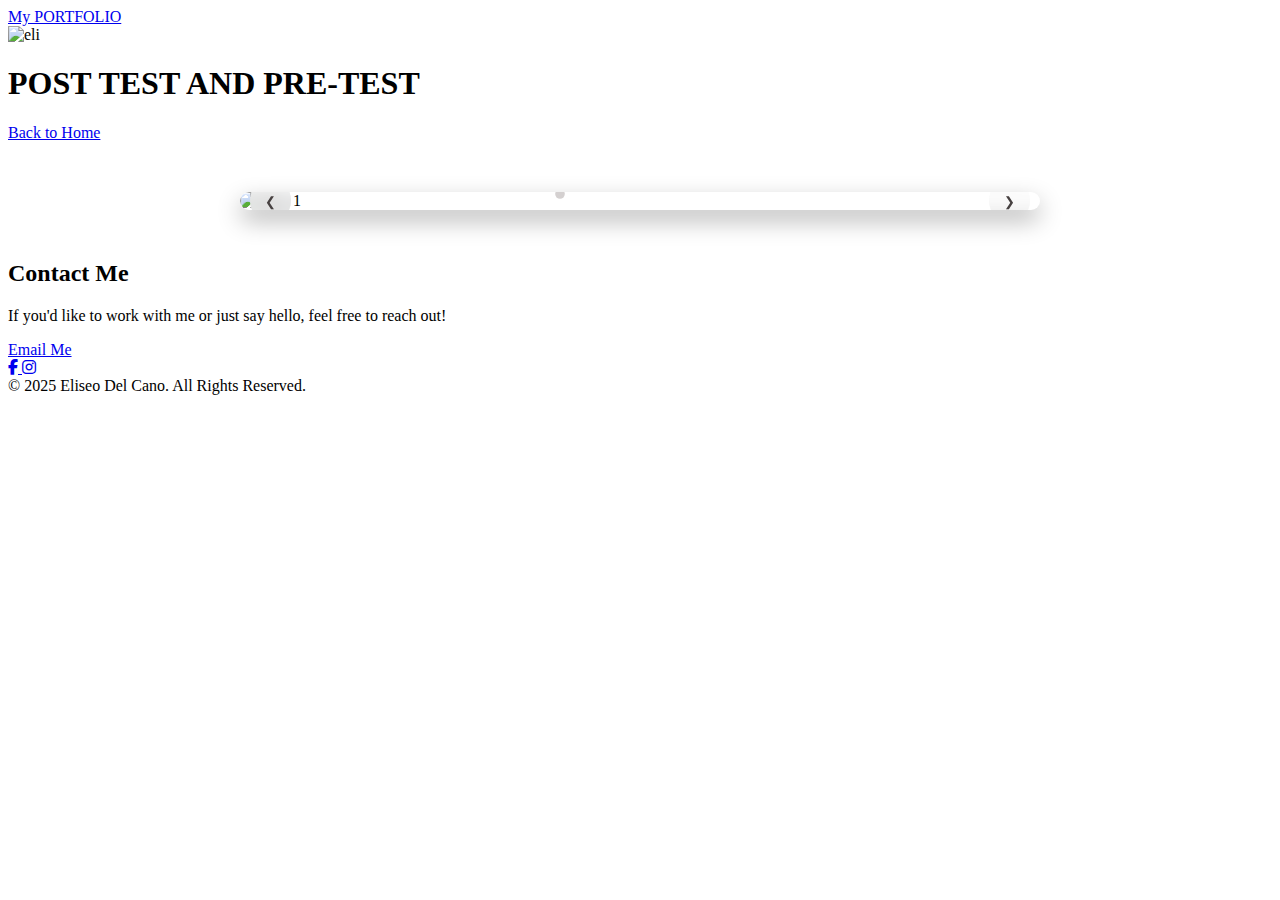
==== project1.html @ 9570ca2c "Update project1.html" ====
<!DOCTYPE html>
<html lang="en">
<head>
    <meta charset="UTF-8">
    <meta name="viewport" content="width=device-width, initial-scale=1.0">
    <title>PRETEST</title>
    <link href="https://fonts.googleapis.com/css2?family=Poppins:wght@300;400;600&display=swap" rel="stylesheet">
    <link rel="stylesheet" href="https://cdnjs.cloudflare.com/ajax/libs/font-awesome/6.4.2/css/all.min.css">
    <link rel="stylesheet" href="styles.css">
</head>
<body>
    
    <nav class="navbar">
        <div class="container">
            <a href="#" class="logo">My PORTFOLIO</a>
        </div>
    </nav>

<header class="hero">
    <div class="container">
        <img src="img/eli.png" alt="eli" class="name-img">
        <h1>POST TEST AND PRE-TEST</h1>
        <a href="./index.html" class="btn">Back to Home</a>
    </div>
</header>

<!-- SLIDESHOW SECTION -->
<section class="slider">
    <div class="slider-wrapper">
        <div class="slide"><img src="img/PRETEST1.jpg" alt="Slide 1"></div>
        <div class="slide"><img src="img/PRETEST2.jpg" alt="Slide 2"></div>
        <div class="slide"><img src="img/PRETEST3.jpg" alt="Slide 3"></div>
        <div class="slide"><img src="img/PRE7.png" alt="Slide 3"></div>
        <div class="slide"><img src="img/PRET1.jpg" alt="Slide 4"></div>
        <div class="slide"><img src="img/PRET2.jpg" alt="Slide 5"></div>
        <div class="slide"><img src="img/PRET3.jpg" alt="Slide 6"></div>
        <div class="slide"><img src="img/PRET4.jpg" alt="Slide 7"></div>
        <div class="slide"><img src="img/PRET5.jpg" alt="Slide 8"></div>
    </div>
    <button class="prev" onclick="moveSlide(-1)">&#10094;</button>
    <button class="next" onclick="moveSlide(1)">&#10095;</button>
    <div class="dots-container">
        <span class="dot" onclick="currentSlide(0)"></span>
        <span class="dot" onclick="currentSlide(1)"></span>
        <span class="dot" onclick="currentSlide(2)"></span>
        <span class="dot" onclick="currentSlide(3)"></span>
        <span class="dot" onclick="currentSlide(4)"></span>
        <span class="dot" onclick="currentSlide(5)"></span>
        <span class="dot" onclick="currentSlide(6)"></span>
        <span class="dot" onclick="currentSlide(7)"></span>
        <span class="dot" onclick="currentSlide(8)"></span>
    </div>
</section>

<!-- CONTACT SECTION -->
<section id="contact" class="contact">
    <div class="container">
        <h2>Contact Me</h2>
        <p>If you'd like to work with me or just say hello, feel free to reach out!</p>
        <a href="mailto:eliseodelcanoo@gmail.com" class="btn">Email Me</a>
        <div class="social-links">
            <a href="https://www.facebook.com/Zoroo.077/" target="_blank" class="social-btn">
                <i class="fab fa-facebook-f"></i>
            </a>
            <a href="https://www.instagram.com/jhinma07/" target="_blank" class="social-btn">
                <i class="fab fa-instagram"></i>
            </a>
        </div>
    </div>
</section>

<!-- FOOTER -->
<footer class="footer">
   <div class="container">
       &copy; 2025 Eliseo Del Cano. All Rights Reserved.
   </div>
</footer>

<!-- SLIDESHOW SCRIPT -->
<script>
    let currentIndex = 0;
    const slides = document.querySelectorAll(".slide");
    const dots = document.querySelectorAll(".dot");
    const sliderWrapper = document.querySelector(".slider-wrapper");

    function moveSlide(direction) {
        currentIndex = (currentIndex + direction + slides.length) % slides.length;
        updateSlider();
    }

    function currentSlide(index) {
        currentIndex = index;
        updateSlider();
    }

    function updateSlider() {
        sliderWrapper.style.transform = `translateX(${-currentIndex * 100}%)`;
        dots.forEach((dot, i) => dot.classList.toggle("active", i === currentIndex));
    }

    function autoSlide() {
        moveSlide(1);
    }

    let slideInterval = setInterval(autoSlide, 3000);

    document.querySelector(".slider").addEventListener("mouseenter", () => clearInterval(slideInterval));
    document.querySelector(".slider").addEventListener("mouseleave", () => slideInterval = setInterval(autoSlide, 3000));

    updateSlider();
</script>

<!-- SLIDESHOW STYLES -->
<style>
    /* SLIDER STYLING */
    .slider {
        position: relative;
        max-width: 800px;
        margin: 50px auto;
        overflow: hidden;
        border-radius: 15px;
        box-shadow: 0 10px 25px rgba(0, 0, 0, 0.3);
    }
    .slider-wrapper {
        display: flex;
        transition: transform 0.8s ease-in-out;
    }
    .slide {
        min-width: 100%;
    }
    .slide img {
        width: 100%;
        display: block;
        border-radius: 15px;
    }

    /* BUTTONS */
    .prev, .next {
        position: absolute;
        top: 50%;
        transform: translateY(-50%);
        background: rgba(255, 255, 255, 0.3);
        color: rgb(71, 65, 65);
        border: none;
        padding: 15px;
        cursor: pointer;
        border-radius: 50%;
        transition: 0.1s;
        backdrop-filter: blur(10px);
    }
    .prev:hover, .next:hover {
        background: rgba(255, 255, 255, 0.5);
    }
    .prev { left: 10px; }
    .next { right: 10px; }

    /* DOTS */
    .dots-container {
        position: absolute;
        bottom: 10px;
        left: 50%;
        transform: translateX(-50%);
        display: flex;
        gap: 8px;
    }
    .dot {
        width: 12px;
        height: 12px;
        background: rgba(255, 255, 255, 0.5);
        border-radius: 50%;
        cursor: pointer;
        transition: 0.1s;
    }
    .dot:hover, .dot.active {
        background: rgb(212, 208, 208);
        transform: scale(0.8);

    }
</style>

</body>
</html>
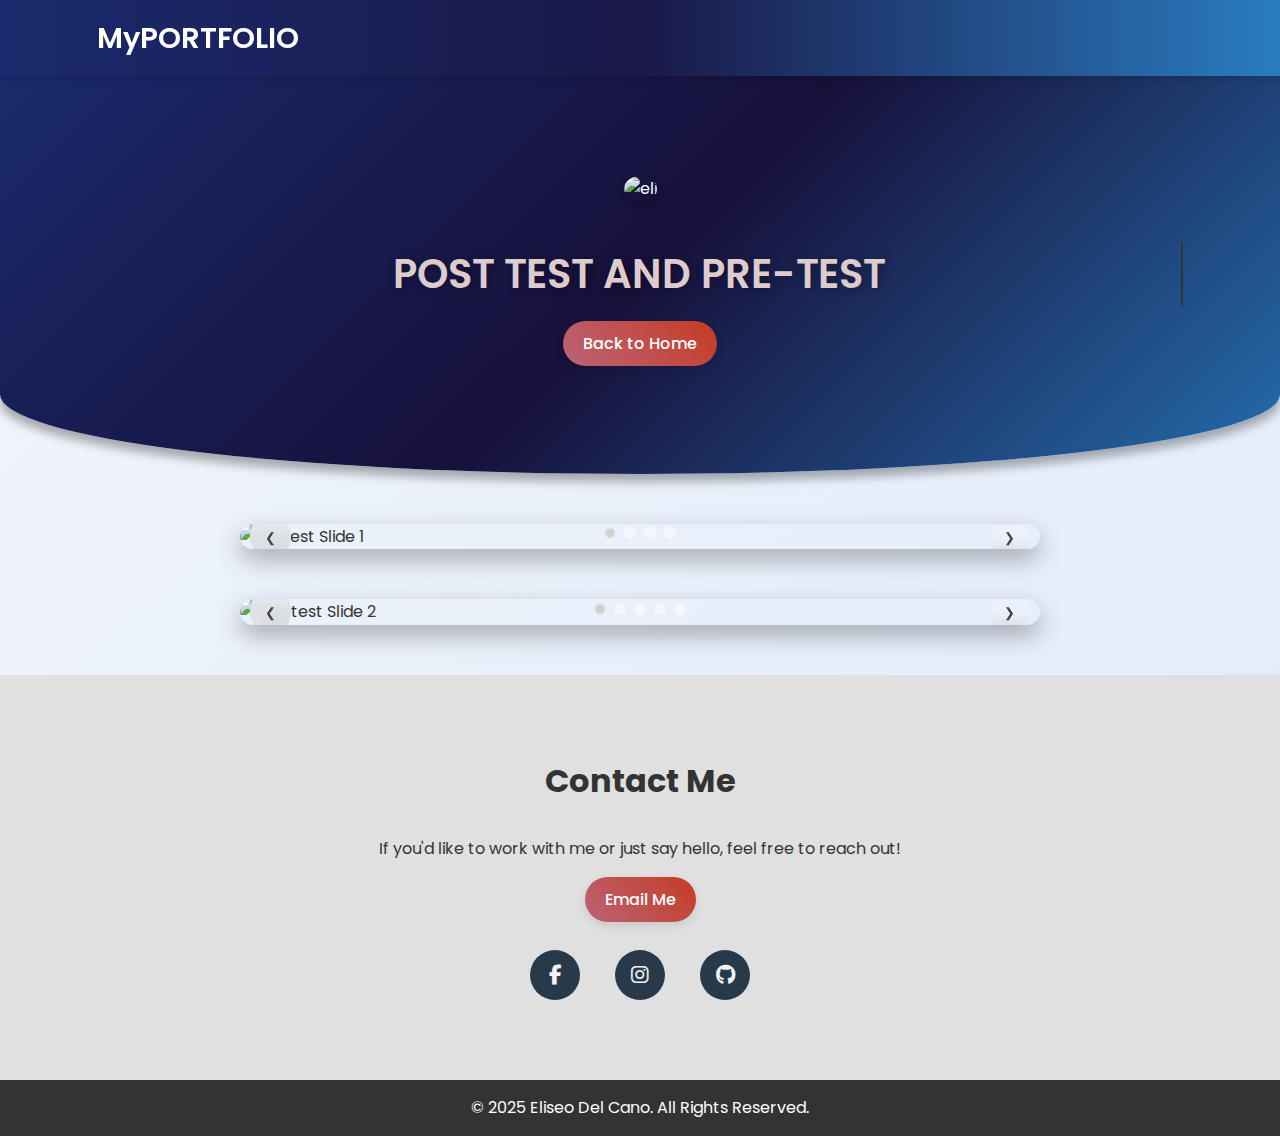
==== commit f5f0ee78: "Update project1.html" ====
--- a/project1.html
+++ b/project1.html
@@ -1,181 +1,348 @@
 <!DOCTYPE html>
 <html lang="en">
 <head>
-    <meta charset="UTF-8">
-    <meta name="viewport" content="width=device-width, initial-scale=1.0">
-    <title>PRETEST</title>
-    <link href="https://fonts.googleapis.com/css2?family=Poppins:wght@300;400;600&display=swap" rel="stylesheet">
-    <link rel="stylesheet" href="https://cdnjs.cloudflare.com/ajax/libs/font-awesome/6.4.2/css/all.min.css">
-    <link rel="stylesheet" href="styles.css">
+  <meta charset="UTF-8" />
+  <meta name="viewport" content="width=device-width, initial-scale=1.0"/>
+  <title>PRETEST</title>
+  <link rel="icon" type="img/eli.png" href="img/eli.png">
+  <link href="https://fonts.googleapis.com/css2?family=Poppins:wght@300;400;600&display=swap" rel="stylesheet"/>
+  <link rel="stylesheet" href="https://cdnjs.cloudflare.com/ajax/libs/font-awesome/6.4.2/css/all.min.css"/>
+  <link rel="stylesheet" href="styles.css"/>
+
+  
 </head>
 <body>
-    
-    <nav class="navbar">
-        <div class="container">
-            <a href="#" class="logo">My PORTFOLIO</a>
-        </div>
-    </nav>
-
-<header class="hero">
+
+  <nav class="navbar">
     <div class="container">
-        <img src="img/eli.png" alt="eli" class="name-img">
-        <h1>POST TEST AND PRE-TEST</h1>
-        <a href="./index.html" class="btn">Back to Home</a>
-    </div>
-</header>
-
-<!-- SLIDESHOW SECTION -->
-<section class="slider">
+      <a href="#" class="logo">MyPORTFOLIO</a>
+    </div>
+  </nav>
+
+  <header class="header">
+    <div class="container">
+      <img src="img/eli.png" alt="eli" class="name-img" />
+      <h1 class="typing-text">POST TEST AND PRE-TEST</h1>
+      <a href="./index.html" class="btn">Back to Home</a>
+    </div>
+  </header>
+
+  <!-- PRETEST SLIDESHOW SECTION -->
+  <section class="slider" id="pretest-slider">
     <div class="slider-wrapper">
-        <div class="slide"><img src="img/PRETEST1.jpg" alt="Slide 1"></div>
-        <div class="slide"><img src="img/PRETEST2.jpg" alt="Slide 2"></div>
-        <div class="slide"><img src="img/PRETEST3.jpg" alt="Slide 3"></div>
-        <div class="slide"><img src="img/PRE7.png" alt="Slide 3"></div>
-        <div class="slide"><img src="img/PRET1.jpg" alt="Slide 4"></div>
-        <div class="slide"><img src="img/PRET2.jpg" alt="Slide 5"></div>
-        <div class="slide"><img src="img/PRET3.jpg" alt="Slide 6"></div>
-        <div class="slide"><img src="img/PRET4.jpg" alt="Slide 7"></div>
-        <div class="slide"><img src="img/PRET5.jpg" alt="Slide 8"></div>
-    </div>
-    <button class="prev" onclick="moveSlide(-1)">&#10094;</button>
-    <button class="next" onclick="moveSlide(1)">&#10095;</button>
+      <div class="slide"><img src="img/PRETEST1.jpg" alt="Pretest Slide 1" /></div>
+      <div class="slide"><img src="img/PRETEST2.jpg" alt="Pretest Slide 2" /></div>
+      <div class="slide"><img src="img/PRETEST3.jpg" alt="Pretest Slide 3" /></div>
+      <div class="slide"><img src="img/PRE7.png" alt="Pretest Slide 3" /></div>
+    </div>
+    <button class="prev" onclick="movePretestSlide(-1)">&#10094;</button>
+    <button class="next" onclick="movePretestSlide(1)">&#10095;</button>
     <div class="dots-container">
-        <span class="dot" onclick="currentSlide(0)"></span>
-        <span class="dot" onclick="currentSlide(1)"></span>
-        <span class="dot" onclick="currentSlide(2)"></span>
-        <span class="dot" onclick="currentSlide(3)"></span>
-        <span class="dot" onclick="currentSlide(4)"></span>
-        <span class="dot" onclick="currentSlide(5)"></span>
-        <span class="dot" onclick="currentSlide(6)"></span>
-        <span class="dot" onclick="currentSlide(7)"></span>
-        <span class="dot" onclick="currentSlide(8)"></span>
-    </div>
-</section>
-
-<!-- CONTACT SECTION -->
-<section id="contact" class="contact">
+      <span class="dot" onclick="currentPretestSlide(0)"></span>
+      <span class="dot" onclick="currentPretestSlide(1)"></span>
+      <span class="dot" onclick="currentPretestSlide(2)"></span>
+      <span class="dot" onclick="currentPretestSlide(3)"></span>
+    </div>
+  </section>
+
+  <!-- EXISTING POSTTEST SLIDESHOW SECTION -->
+  <section class="slider" id="posttest-slider">
+    <div class="slider-wrapper">
+      <div class="slide"><img src="img/PRET1.jpg" alt="Posttest Slide 2" /></div>
+      <div class="slide"><img src="img/PRET2.jpg" alt="Posttest Slide 3" /></div>
+      <div class="slide"><img src="img/PRET3.jpg" alt="Posttest Slide 4" /></div>
+      <div class="slide"><img src="img/PRET4.jpg" alt="Posttest Slide 5" /></div>
+      <div class="slide"><img src="img/PRET5.jpg" alt="Posttest Slide 6" /></div>
+    </div>
+    <button class="prev" onclick="movePosttestSlide(-1)">&#10094;</button>
+    <button class="next" onclick="movePosttestSlide(1)">&#10095;</button>
+    <div class="dots-container">
+      <span class="dot" onclick="currentPosttestSlide(1)"></span>
+      <span class="dot" onclick="currentPosttestSlide(2)"></span>
+      <span class="dot" onclick="currentPosttestSlide(3)"></span>
+      <span class="dot" onclick="currentPosttestSlide(4)"></span>
+      <span class="dot" onclick="currentPosttestSlide(5)"></span>
+    </div>
+  </section>
+
+  <!-- CONTACT SECTION -->
+  <section id="contact" class="contact">
     <div class="container">
-        <h2>Contact Me</h2>
-        <p>If you'd like to work with me or just say hello, feel free to reach out!</p>
-        <a href="mailto:eliseodelcanoo@gmail.com" class="btn">Email Me</a>
-        <div class="social-links">
-            <a href="https://www.facebook.com/Zoroo.077/" target="_blank" class="social-btn">
-                <i class="fab fa-facebook-f"></i>
-            </a>
-            <a href="https://www.instagram.com/jhinma07/" target="_blank" class="social-btn">
-                <i class="fab fa-instagram"></i>
-            </a>
-        </div>
-    </div>
-</section>
-
-<!-- FOOTER -->
-<footer class="footer">
-   <div class="container">
-       &copy; 2025 Eliseo Del Cano. All Rights Reserved.
-   </div>
-</footer>
-
-<!-- SLIDESHOW SCRIPT -->
-<script>
-    let currentIndex = 0;
-    const slides = document.querySelectorAll(".slide");
-    const dots = document.querySelectorAll(".dot");
-    const sliderWrapper = document.querySelector(".slider-wrapper");
-
-    function moveSlide(direction) {
-        currentIndex = (currentIndex + direction + slides.length) % slides.length;
-        updateSlider();
-    }
-
-    function currentSlide(index) {
-        currentIndex = index;
-        updateSlider();
-    }
-
-    function updateSlider() {
-        sliderWrapper.style.transform = `translateX(${-currentIndex * 100}%)`;
-        dots.forEach((dot, i) => dot.classList.toggle("active", i === currentIndex));
-    }
-
-    function autoSlide() {
-        moveSlide(1);
-    }
-
-    let slideInterval = setInterval(autoSlide, 3000);
-
-    document.querySelector(".slider").addEventListener("mouseenter", () => clearInterval(slideInterval));
-    document.querySelector(".slider").addEventListener("mouseleave", () => slideInterval = setInterval(autoSlide, 3000));
-
-    updateSlider();
-</script>
-
-<!-- SLIDESHOW STYLES -->
+      <h2>Contact Me</h2>
+      <p>If you'd like to work with me or just say hello, feel free to reach out!</p>
+      <a href="mailto:eliseodelcanoo@gmail.com" class="btn">Email Me</a>
+      <div class="social-links">
+        <a href="https://www.facebook.com/Zoroo.077/" target="_blank" class="social-btn">
+          <i class="fab fa-facebook-f"></i>
+        </a>
+        <a href="https://www.instagram.com/jhinma07/" target="_blank" class="social-btn">
+          <i class="fab fa-instagram"></i>
+        </a>
+        <a href="https://github.com/DELCANO7" target="_blank" class="social-btn">
+            <i class="fab fa-github"></i>
+        </a>
+      </div>
+    </div>
+  </section>
+
+  <!-- FOOTER -->
+  <footer class="footer">
+    <div class="container">
+      &copy; 2025 Eliseo Del Cano. All Rights Reserved.
+    </div>
+  </footer>
+
+  <!-- SLIDESHOW SCRIPT -->
+  <script>
+    let currentPosttestIndex = 0;
+    const posttestSlides = document.querySelectorAll("#posttest-slider .slide");
+    const posttestDots = document.querySelectorAll("#posttest-slider .dot");
+    const posttestSliderWrapper = document.querySelector("#posttest-slider .slider-wrapper");
+
+    function movePosttestSlide(direction) {
+      currentPosttestIndex = (currentPosttestIndex + direction + posttestSlides.length) % posttestSlides.length;
+      updatePosttestSlider();
+    }
+
+    function currentPosttestSlide(index) {
+      currentPosttestIndex = index;
+      updatePosttestSlider();
+    }
+
+    function updatePosttestSlider() {
+      posttestSliderWrapper.style.transform = `translateX(${-currentPosttestIndex * 100}%)`;
+      posttestDots.forEach((dot, i) => dot.classList.toggle("active", i === currentPosttestIndex));
+    }
+
+    function autoPosttestSlide() {
+      movePosttestSlide(1);
+    }
+
+    let posttestSlideInterval = setInterval(autoPosttestSlide, 3000);
+
+    document.querySelector("#posttest-slider").addEventListener("mouseenter", () => clearInterval(posttestSlideInterval));
+    document.querySelector("#posttest-slider").addEventListener("mouseleave", () => posttestSlideInterval = setInterval(autoPosttestSlide, 3000));
+
+    updatePosttestSlider();
+
+    // PRETEST SLIDESHOW SCRIPT
+    let currentPretestIndex = 0;
+    const pretestSlides = document.querySelectorAll("#pretest-slider .slide");
+    const pretestDots = document.querySelectorAll("#pretest-slider .dot");
+    const pretestSliderWrapper = document.querySelector("#pretest-slider .slider-wrapper");
+
+    function movePretestSlide(direction) {
+      currentPretestIndex = (currentPretestIndex + direction + pretestSlides.length) % pretestSlides.length;
+      updatePretestSlider();
+    }
+
+    function currentPretestSlide(index) {
+      currentPretestIndex = index;
+      updatePretestSlider();
+    }
+
+    function updatePretestSlider() {
+      pretestSliderWrapper.style.transform = `translateX(${-currentPretestIndex * 100}%)`;
+      pretestDots.forEach((dot, i) => dot.classList.toggle("active", i === currentPretestIndex));
+    }
+
+    function autoPretestSlide() {
+      movePretestSlide(1);
+    }
+
+    let pretestSlideInterval = setInterval(autoPretestSlide, 3000);
+
+    document.querySelector("#pretest-slider").addEventListener("mouseenter", () => clearInterval(pretestSlideInterval));
+    document.querySelector("#pretest-slider").addEventListener("mouseleave", () => pretestSlideInterval = setInterval(autoPretestSlide, 3000));
+
+    updatePretestSlider();
+  </script>
+
 <style>
-    /* SLIDER STYLING */
+  body {
+    font-family: 'Poppins', sans-serif;
+    background: linear-gradient(to bottom right, #f2f6f9, #e0eafc);
+    color: #333;
+    margin: 0;
+    padding: 0;
+  }
+
+  .header h1.typing-text {
+    overflow: hidden;
+    white-space: nowrap;
+    border-right: 2px solid #333;
+    animation: typing 3s steps(30, end) infinite alternate, blink 0.75s step-end infinite;
+    font-size: 2.5rem;
+    font-weight: 600;
+    color: #decccc;
+    text-align: center;
+    margin-top: 20px;
+  }
+
+  @keyframes typing {
+    from { width: 0 }
+    to { width: 100% }
+  }
+
+  @keyframes blink {
+    from, to { border-color: transparent }
+    50% { border-color: #333 }
+  }
+
+  .header .btn,
+  .contact .btn {
+    background-color: #4a90e2;
+    color: white;
+    padding: 10px 20px;
+    text-decoration: none;
+    border-radius: 30px;
+    font-weight: 500;
+    transition: background 0.3s ease;
+    display: inline-block;
+    margin-top: 15px;
+  }
+
+  .header .btn:hover,
+  .contact .btn:hover {
+    background-color: #357ABD;
+  }
+
+  .social-links a {
+    color: #f0f3f6;
+    font-size: 20px;
+    margin: 0 10px;
+    transition: transform 0.3s ease, color 0.3s ease;
+  }
+
+  .social-links a:hover {
+    transform: scale(1.2);
+    color: #357ABD;
+  }
+
+  /* SLIDER STYLES */
+  .slider {
+    position: relative;
+    max-width: 800px;
+    margin: 50px auto;
+    overflow: hidden;
+    border-radius: 15px;
+    box-shadow: 0 10px 25px rgba(0, 0, 0, 0.3);
+  }
+
+  .slider-wrapper {
+    display: flex;
+    transition: transform 0.8s ease-in-out;
+  }
+
+  .slide {
+    min-width: 100%;
+  }
+
+  .slide img {
+    width: 100%;
+    display: block;
+    border-radius: 15px;
+  }
+
+  .prev, .next {
+    position: absolute;
+    top: 50%;
+    transform: translateY(-50%);
+    background: rgba(255, 255, 255, 0.3);
+    color: rgb(71, 65, 65);
+    border: none;
+    padding: 15px;
+    cursor: pointer;
+    border-radius: 50%;
+    transition: 0.1s;
+    backdrop-filter: blur(10px);
+  }
+
+  .prev:hover, .next:hover {
+    background: rgba(255, 255, 255, 0.5);
+  }
+
+  .prev { left: 10px; }
+  .next { right: 10px; }
+
+  .dots-container {
+    position: absolute;
+    bottom: 10px;
+    left: 50%;
+    transform: translateX(-50%);
+    display: flex;
+    gap: 8px;
+  }
+
+  .dot {
+    width: 12px;
+    height: 12px;
+    background: rgba(255, 255, 255, 0.5);
+    border-radius: 50%;
+    cursor: pointer;
+    transition: 0.1s;
+  }
+
+  .dot:hover, .dot.active {
+    background: rgb(212, 208, 208);
+    transform: scale(0.8);
+  }
+
+  /* RESPONSIVE DESIGN */
+  @media (max-width: 768px) {
+    .header h1.typing-text {
+      font-size: 1.8rem;
+    }
+
+    .prev, .next {
+      padding: 10px;
+    }
+
+    .social-links a {
+      font-size: 18px;
+      margin: 0 6px;
+    }
+
+    .header .btn,
+    .contact .btn {
+      padding: 8px 16px;
+      font-size: 14px;
+    }
+
+    .container {
+      padding: 0 15px;
+      text-align: center;
+    }
+
+    .name-img {
+      max-width: 100%;
+      height: auto;
+    }
+  }
+
+  @media (max-width: 480px) {
+    .header h1.typing-text {
+      font-size: 1.4rem;
+    }
+
     .slider {
-        position: relative;
-        max-width: 800px;
-        margin: 50px auto;
-        overflow: hidden;
-        border-radius: 15px;
-        box-shadow: 0 10px 25px rgba(0, 0, 0, 0.3);
-    }
-    .slider-wrapper {
-        display: flex;
-        transition: transform 0.8s ease-in-out;
-    }
-    .slide {
-        min-width: 100%;
-    }
-    .slide img {
-        width: 100%;
-        display: block;
-        border-radius: 15px;
-    }
-
-    /* BUTTONS */
+      max-width: 100%;
+      margin: 20px auto;
+    }
+
+    .dots-container {
+      gap: 5px;
+    }
+
+    .dot {
+      width: 10px;
+      height: 10px;
+    }
+
     .prev, .next {
-        position: absolute;
-        top: 50%;
-        transform: translateY(-50%);
-        background: rgba(255, 255, 255, 0.3);
-        color: rgb(71, 65, 65);
-        border: none;
-        padding: 15px;
-        cursor: pointer;
-        border-radius: 50%;
-        transition: 0.1s;
-        backdrop-filter: blur(10px);
-    }
-    .prev:hover, .next:hover {
-        background: rgba(255, 255, 255, 0.5);
-    }
-    .prev { left: 10px; }
-    .next { right: 10px; }
-
-    /* DOTS */
-    .dots-container {
-        position: absolute;
-        bottom: 10px;
-        left: 50%;
-        transform: translateX(-50%);
-        display: flex;
-        gap: 8px;
-    }
-    .dot {
-        width: 12px;
-        height: 12px;
-        background: rgba(255, 255, 255, 0.5);
-        border-radius: 50%;
-        cursor: pointer;
-        transition: 0.1s;
-    }
-    .dot:hover, .dot.active {
-        background: rgb(212, 208, 208);
-        transform: scale(0.8);
-
-    }
+      padding: 8px;
+    }
+  }
 </style>
 
 </body>
--- a/styles.css
+++ b/styles.css
@@ -0,0 +1,451 @@
+/* General Reset */
+* {
+    margin: 0;
+    padding: 0;
+    box-sizing: border-box;
+}
+
+
+body {
+    font-family: 'Poppins', sans-serif;
+    line-height: 1.6;
+    color: #333;
+    background-color: #f4f4f4;
+}
+
+.container {
+    width: 90%;
+    max-width: 1200px;
+    margin: 0 auto;
+    padding: 0 15px;
+    text-align: center;
+}
+
+/* Buttons */
+.btn {
+    display: inline-block;
+    padding: 12px 25px;
+    font-size: 1rem;
+    font-weight: 600;
+    text-align: center;
+    text-decoration: none;
+    color: #fff;
+    background: linear-gradient(45deg, #ba6477, #c73b23);
+    border: none;
+    border-radius: 30px;
+    box-shadow: 0 4px 10px rgba(0, 0, 0, 0.1);
+    transition: all 0.3s ease-in-out;
+    cursor: pointer;
+    position: relative;
+    overflow: hidden;
+}
+
+.btn:hover {
+    background: linear-gradient(45deg, #ff4b2b, #ff416c);
+    transform: translateY(-3px);
+    box-shadow: 0 6px 12px rgba(0, 0, 0, 0.2);
+}
+
+.btn:active {
+    transform: translateY(1px);
+    box-shadow: 0 2px 5px rgba(0, 0, 0, 0.2);
+}
+
+/* Navigation Bar */
+.navbar {
+    background: linear-gradient(90deg, #1a2a6c, #1a1848, #2a7cbf);
+    padding: 15px 20px;
+    position: sticky;
+    top: 0;
+    z-index: 1000;
+    box-shadow: 0px 4px 6px rgba(0, 0, 0, 0.1);
+}
+
+.navbar .container {
+    display: flex;
+    justify-content: space-between;
+    align-items: center;
+}
+
+.navbar .logo {
+    color: #fff;
+    font-size: 1.8rem;
+    text-decoration: none;
+    font-weight: 600;
+}
+
+.navbar .nav-links {
+    list-style: none;
+    display: flex;
+    gap: 20px;
+}
+
+.navbar .nav-links a {
+    color: #fff;
+    text-decoration: none;
+    font-size: 1rem;
+    transition: color 0.3s;
+}
+
+.navbar .nav-links a:hover {
+    color: #FFD700;
+}
+
+/* Header Section */
+.header {
+    background: linear-gradient(135deg, #1a2a6c, #17103a, #256dac);
+    color: white;
+    text-align: center;
+    padding: 100px 20px;
+    position: relative;
+    display: flex;
+    flex-direction: column;
+    align-items: center;
+    justify-content: center;
+    box-shadow: 0 8px 10px rgba(0, 0, 0, 0.3);
+    border-bottom-left-radius: 50% 20%;
+    border-bottom-right-radius: 50% 20%;
+}
+
+.header img {
+    width: 250px;
+    height: 250px;
+    border-radius: 50%;
+    box-shadow: 0px 4px 8px rgba(0, 0, 0, 0.2);
+    margin-bottom: 20px;
+}
+
+.header h1 {
+    font-size: 2.8rem;
+    font-weight: bold;
+    text-shadow: 2px 2px 8px rgba(0, 0, 0, 0.3);
+}
+
+.header h1 span {
+    color: #FFD700;
+    animation: fadeInOut 4s infinite ease-in-out;
+}
+
+.header p {
+    font-size: 1.2rem;
+    font-weight: 500;
+}
+
+.header .btn {
+    margin-top: 20px;
+}
+
+/* About Section */
+.about {
+    padding: 90px 20px;
+    background-color: #e0e0e0;
+    text-align: center;
+}
+
+.about h2 {
+    margin-bottom: 30px;
+    font-size: 2rem;
+}
+
+/* Projects Section */
+.projects {
+    background-color: #fff;
+    padding: 80px 40px;
+    text-align: center;
+}
+
+.projects h2 {
+    margin-bottom: 40px;
+    font-size: 2rem;
+}
+
+.project-grid {
+    display: flex;
+    gap: 30px;
+    flex-wrap: wrap;
+    justify-content: center;
+}
+
+.project-card {
+    flex: 1 1 300px;
+    max-width: 350px;
+    background-color: #fff;
+    border-radius: 10px;
+    box-shadow: 0px 4px 6px rgba(0, 0, 0, 0.1);
+    overflow: hidden;
+    transition: transform 0.3s ease, box-shadow 0.3s ease;
+    display: flex;
+    flex-direction: column;
+    min-height: 400px;
+}
+
+.project-card:hover {
+    transform: translateY(-10px);
+    box-shadow: 0px 8px 12px rgba(0, 0, 0, 0.2);
+}
+
+.project-card img {
+    width: 100%;
+    height: 200px;
+    object-fit: cover;
+    transition: transform 0.3s ease, filter 0.3s ease;
+}
+
+.project-card:hover img {
+    transform: scale(1.1);
+    filter: brightness(0.8);
+}
+
+.project-card-content {
+    padding: 20px;
+    flex: 1;
+    display: flex;
+    flex-direction: column;
+}
+
+.project-card h3 {
+    margin: 15px 0 10px 0;
+    font-size: 1.3rem;
+}
+
+.project-card p {
+    margin-bottom: 20px;
+    flex-grow: 1;
+}
+
+.project-card .btn {
+    margin-top: auto;
+    width: 80%;
+    align-self: center;
+    margin-bottom: 15px;
+}
+
+.skills-section {
+    padding: 4rem 2rem;
+    max-width: 800px;
+    margin: auto;
+  }
+  
+  .skills-title {
+    text-align: center;
+    font-size: 2.8rem;
+    margin-bottom: 3rem;
+    color: #2c2c2c;
+    letter-spacing: 1px;
+  }
+  
+  .skill {
+    margin-bottom: 2rem;
+  }
+  
+  .skill-info {
+    display: flex;
+    justify-content: space-between;
+    font-weight: 600;
+    margin-bottom: 0.5rem;
+    color: #444;
+    font-size: 1.1rem;
+  }
+  
+  .progress-bar {
+    background: #eaeaea;
+    border-radius: 10px;
+    overflow: hidden;
+    height: 10px;
+  }
+  
+  .progress {
+    height: 100%;
+    background: linear-gradient(90deg, #6a11cb 0%, #2575fc 100%);
+    border-radius: 10px;
+    width: 0;
+    transition: width 2s ease-out;
+}
+
+/* Zoomed-in image style */
+.zoomed-image {
+    position: fixed;
+    top: 0;
+    left: 0;
+    width: 100vw;
+    height: 100vh;
+    background: rgba(0, 0, 0, 0.8);
+    display: flex;
+    justify-content: center;
+    align-items: center;
+    z-index: 1000;
+}
+
+.zoomed-container {
+    position: relative;
+}
+
+.zoomed-container img {
+    max-width: 90%;
+    max-height: 90%;
+    object-fit: contain;
+}
+
+.exit-btn {
+    position: absolute;
+    top: 20px;
+    right: 20px;
+    background: #ff4b2b;
+    color: white;
+    border: none;
+    border-radius: 50%;
+    font-size: 1.5rem;
+    padding: 10px;
+    cursor: pointer;
+    transition: background 0.3s ease;
+}
+
+.exit-btn:hover {
+    background: #ff416c;
+}
+  
+/* Contact Section */
+.contact {
+    text-align: center;
+    padding: 80px 50px;
+    background-color: #e0e0e0;
+}
+
+.contact h2 {
+    margin-bottom: 30px;
+    font-size: 2rem;
+}
+
+/* Footer */
+.footer {
+    background-color: #333;
+    color: white;
+    padding: 15px;
+    text-align: center;
+    font-size: 1rem;
+}
+
+/* Social Icons */
+.social-links {
+    margin-top: 20px;
+    display: flex;
+    justify-content: center;
+    gap: 15px;
+}
+
+.social-btn {
+    display: flex;
+    align-items: center;
+    justify-content: center;
+    width: 50px;
+    height: 50px;
+    background: #283949;
+    color: white;
+    border-radius: 50%;
+    text-decoration: none;
+    transition: 0.3s ease-in-out;
+    font-size: 1.5rem;
+}
+
+.social-btn i {
+    display: flex;
+    align-items: center;
+    justify-content: center;
+    width: 100%;
+    height: 100%;
+}
+
+.social-btn:hover {
+    background: #007BFF;
+    transform: scale(1.1);
+}
+
+/* Animations */
+@keyframes fadeInOut {
+    0% { opacity: 0; }
+    50% { opacity: 2; }
+    100% { opacity: 0; }
+}
+
+.fade-name {
+    animation: fadeInOut 4s ease-in-out;
+}
+
+
+
+/* Certifications Section */
+
+.certifications h2 {
+    margin-bottom: 40px;
+    font-size: 2rem;
+}
+
+.certifications img {
+    width: 90%;
+    max-width: 400px;
+    height: auto;
+    border-radius: 10px;
+    box-shadow: 0px 4px 6px rgba(0, 0, 0, 0.1);
+    transition: transform 0.3s ease, box-shadow 0.3s ease;
+}
+
+.certifications img:hover {
+    transform: scale(1.05);
+    box-shadow: 0px 8px 12px rgba(0, 0, 0, 0.2);
+}
+
+@media (max-width: 768px) {
+    .certifications img {
+        width: 100%;
+    }
+}
+
+.fade-in {
+    opacity: 0;
+    transform: translateY(30px);
+    transition: opacity 0.6s ease-out, transform 0.6s ease-out;
+}
+
+.fade-in.visible {
+    opacity: 1;
+    transform: translateY(0);
+}
+
+.menu-toggle {
+    display: none;
+    background: none;
+    border: none;
+    font-size: 1.5rem;
+    cursor: pointer;
+}
+
+.menu-toggle.open i {
+    transform: rotate(90deg);
+    transition: transform 0.3s ease;
+}
+
+@media (max-width: 768px) {
+    .nav-links {
+        display: flex;
+        flex-direction: column;
+        position: absolute;
+        top: 60px;
+        right: 20px;
+        background: rgb(98, 11, 11);
+        box-shadow: 0px 4px 6px rgba(0, 0, 0, 0.1);
+        padding: 10px;
+        border-radius: 8px;
+        opacity: 0;
+        transform: translateY(-10px);
+        transition: opacity 0.3s ease, transform 0.3s ease;
+        pointer-events: none;
+    }
+    .nav-links.active {
+        opacity: 1;
+        transform: translateY(0);
+        pointer-events: auto;
+    }
+    .menu-toggle {
+        display: block;
+    }
+}
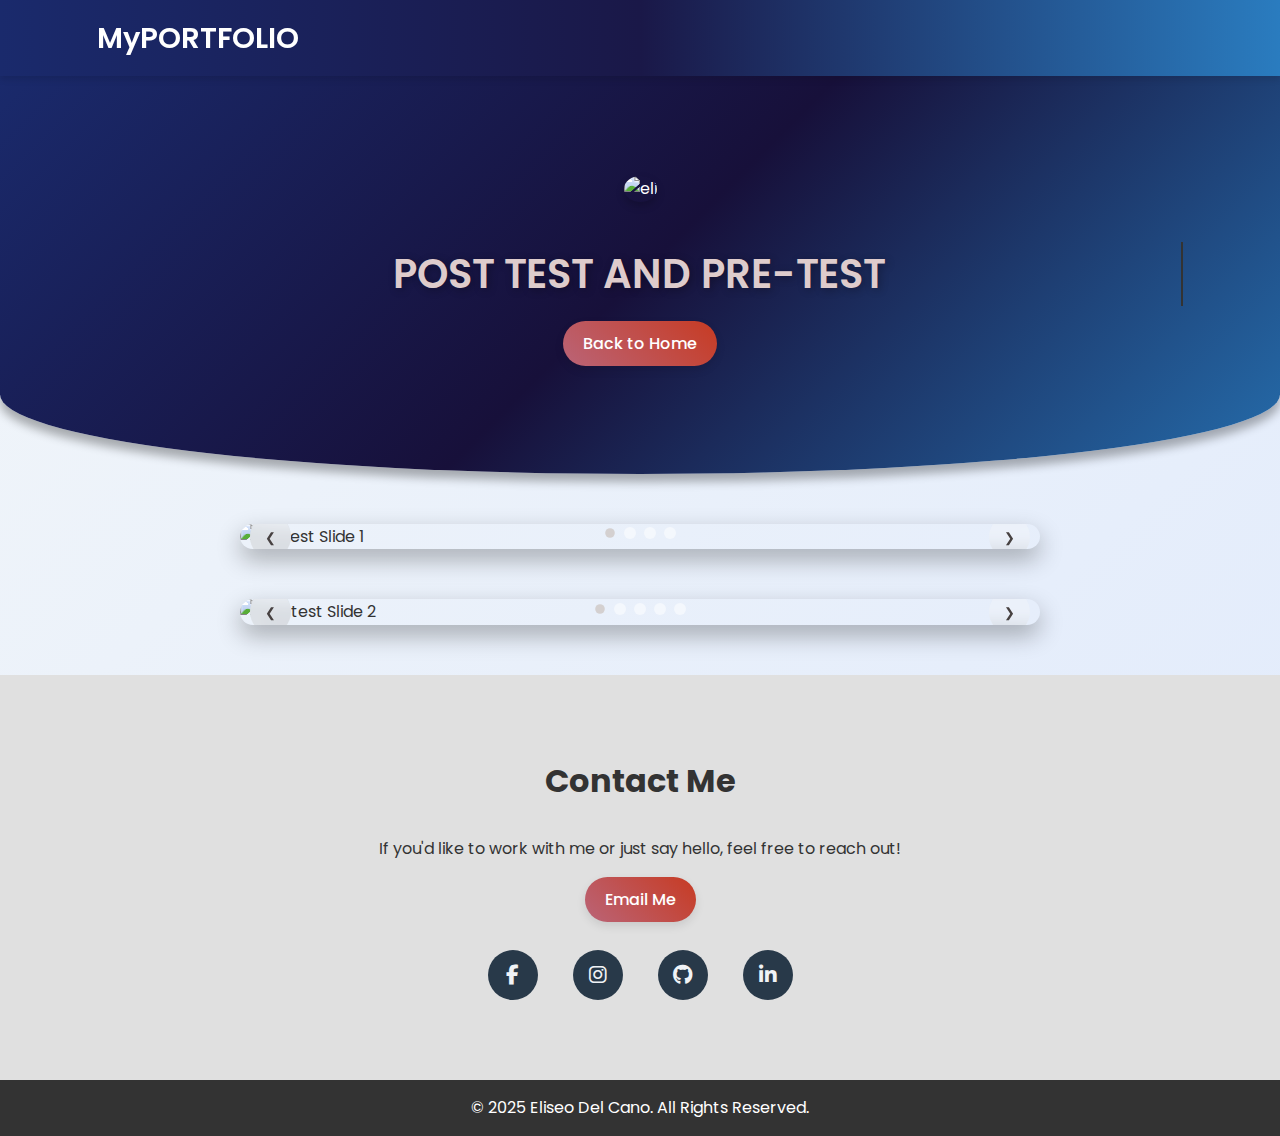
==== commit 404e4cb7: "Update project1.html" ====
--- a/project1.html
+++ b/project1.html
@@ -81,6 +81,9 @@
         <a href="https://github.com/DELCANO7" target="_blank" class="social-btn">
             <i class="fab fa-github"></i>
         </a>
+        <a href="https://www.linkedin.com/in/eliseo-del-cano-5a80a835b/" target="_blank" class="social-btn">
+          <i class="fab fa-linkedin-in"></i>
+      </a>
       </div>
     </div>
   </section>
